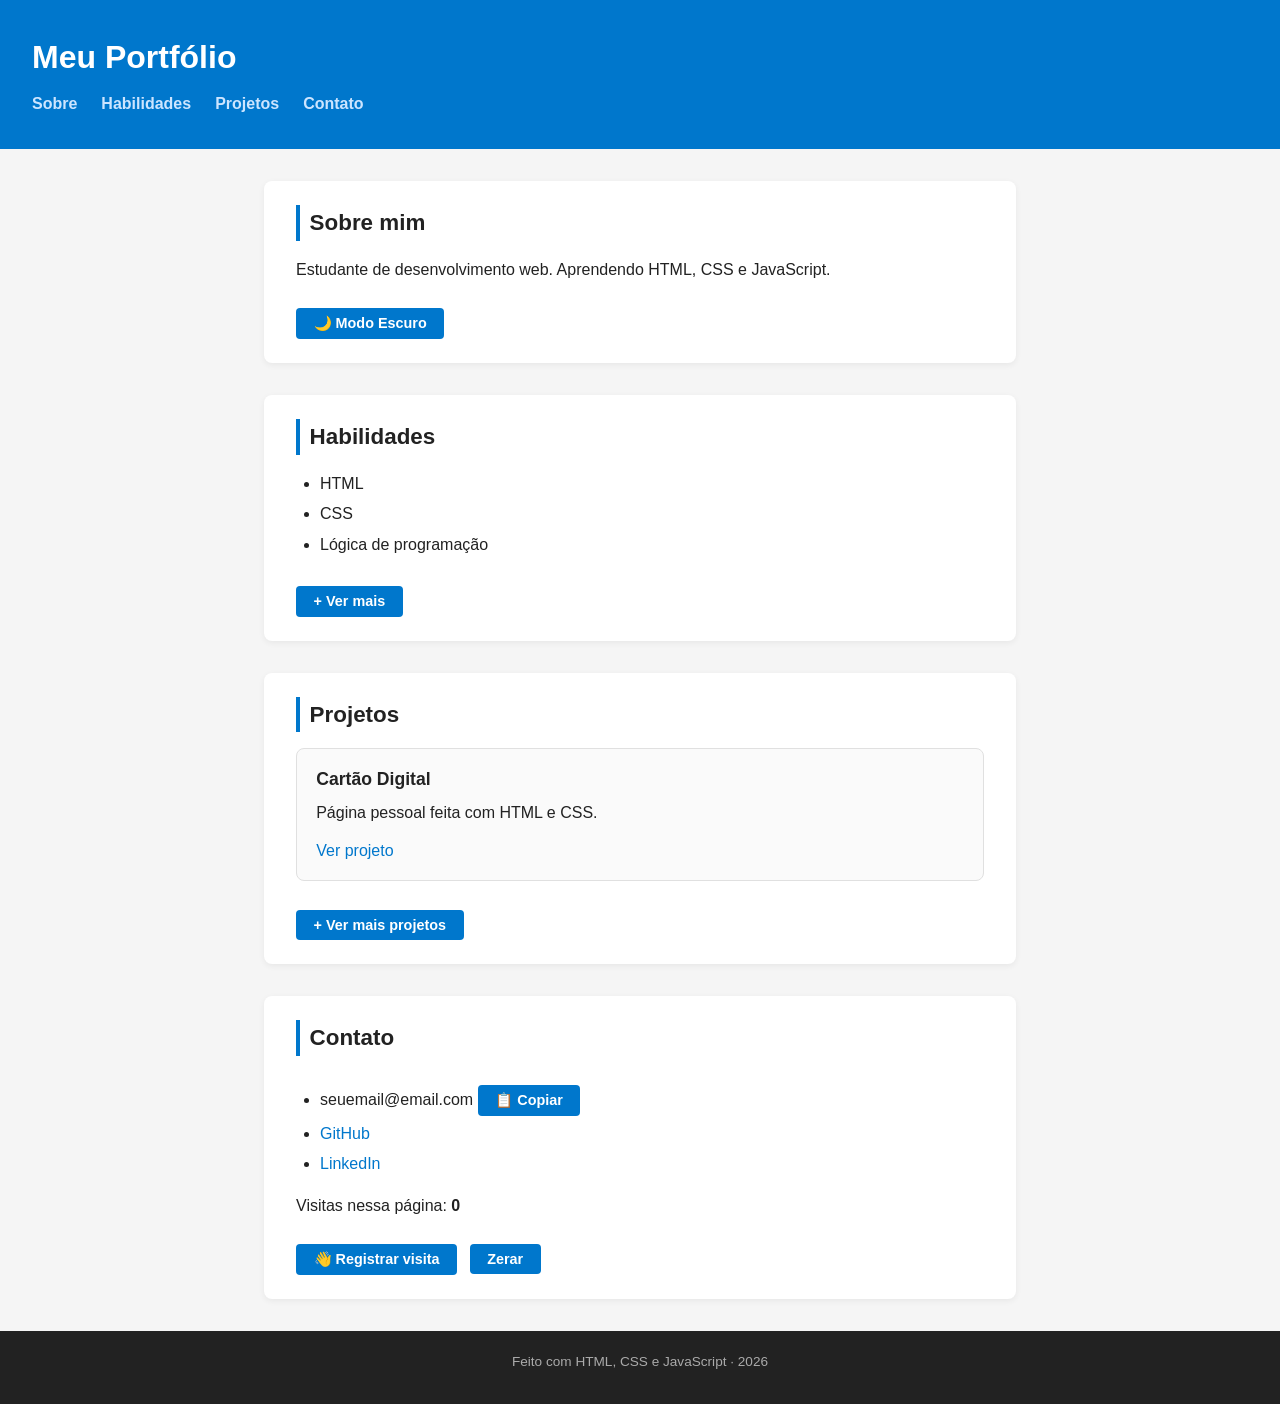
==== 04-botoes/Exemplo/index.html @ 1225c154 "aula 04: adiciona Exemplo para alunos sem codigo" ====
<!DOCTYPE html>
<html lang="pt-BR">
  <head>
    <meta charset="UTF-8" />
    <meta name="viewport" content="width=device-width, initial-scale=1.0" />
    <title>Meu Portfólio</title>
    <link rel="stylesheet" href="style.css" />
  </head>

  <body>

    <header>
      <h1>Meu Portfólio</h1>
      <nav>
        <a href="#sobre">Sobre</a>
        <a href="#habilidades">Habilidades</a>
        <a href="#projetos">Projetos</a>
        <a href="#contato">Contato</a>
      </nav>
    </header>

    <main>

      <section id="sobre">
        <h2>Sobre mim</h2>
        <p>Estudante de desenvolvimento web. Aprendendo HTML, CSS e JavaScript.</p>
        <button onclick="alternarTema()">🌙 Modo Escuro</button>
      </section>

      <section id="habilidades">
        <h2>Habilidades</h2>
        <ul>
          <li>HTML</li>
          <li>CSS</li>
          <li>Lógica de programação</li>
          <li class="oculto">JavaScript</li>
          <li class="oculto">Git</li>
        </ul>
        <button onclick="revelarHabilidades()">+ Ver mais</button>
      </section>

      <section id="projetos">
        <h2>Projetos</h2>

        <article class="card">
          <h3>Cartão Digital</h3>
          <p>Página pessoal feita com HTML e CSS.</p>
          <a href="#">Ver projeto</a>
        </article>

        <article class="card oculto" id="projeto-extra">
          <h3>Calculadora</h3>
          <p>Lógica de programação com Python.</p>
          <a href="#">Ver projeto</a>
        </article>

        <button onclick="alternarProjeto()">+ Ver mais projetos</button>
      </section>

      <section id="contato">
        <h2>Contato</h2>
        <ul>
          <li>
            <span id="email">seuemail@email.com</span>
            <button onclick="copiarEmail()">📋 Copiar</button>
          </li>
          <li><a href="https://github.com" target="_blank">GitHub</a></li>
          <li><a href="https://linkedin.com" target="_blank">LinkedIn</a></li>
        </ul>

        <p>Visitas nessa página: <strong><span id="contador">0</span></strong></p>
        <button onclick="contarVisita()">👋 Registrar visita</button>
        <button onclick="zerarContador()">Zerar</button>
      </section>

    </main>

    <footer>
      <p>Feito com HTML, CSS e JavaScript · 2026</p>
    </footer>

    <script src="script.js"></script>
  </body>
</html>
---- 04-botoes/Exemplo/style.css ----
* {
  margin: 0;
  padding: 0;
  box-sizing: border-box;
}

body {
  font-family: "Segoe UI", Arial, sans-serif;
  background-color: #f5f5f5;
  color: #222;
  line-height: 1.6;
  transition: background-color 0.3s, color 0.3s;
}

header {
  background-color: #0077cc;
  color: white;
  padding: 2rem;
}

header h1 {
  color: white;
  font-size: 2rem;
  margin-bottom: 0.5rem;
}

nav {
  display: flex;
  gap: 1.5rem;
}

nav a {
  color: #cce5ff;
  text-decoration: none;
  font-weight: 600;
}

nav a:hover {
  color: white;
}

main {
  max-width: 800px;
  margin: 2rem auto;
  padding: 0 1.5rem;
  display: flex;
  flex-direction: column;
  gap: 2rem;
}

section {
  background-color: white;
  border-radius: 8px;
  padding: 1.5rem 2rem;
  box-shadow: 0 2px 6px rgba(0, 0, 0, 0.06);
  transition: background-color 0.3s;
}

h2 {
  font-size: 1.4rem;
  margin-bottom: 1rem;
  border-left: 4px solid #0077cc;
  padding-left: 0.6rem;
}

h3 {
  font-size: 1.1rem;
  margin-bottom: 0.4rem;
}

p {
  margin-bottom: 0.8rem;
}

ul {
  list-style: disc;
  padding-left: 1.5rem;
  margin-bottom: 1rem;
}

li {
  margin-bottom: 0.3rem;
}

a {
  color: #0077cc;
  text-decoration: none;
}

a:hover {
  text-decoration: underline;
}

footer {
  background-color: #222;
  color: #aaa;
  text-align: center;
  padding: 1.2rem;
  margin-top: 2rem;
  font-size: 0.85rem;
}

/* --- Botões --- */

button {
  margin-top: 0.8rem;
  padding: 0.45rem 1.1rem;
  background-color: #0077cc;
  color: white;
  border: none;
  border-radius: 4px;
  font-size: 0.9rem;
  font-weight: 600;
  cursor: pointer;
  transition: background-color 0.2s;
  margin-right: 0.5rem;
}

button:hover {
  background-color: #005fa3;
}

button:active {
  transform: scale(0.97);
}

/* --- Cards de projeto --- */

.card {
  border: 1px solid #e0e0e0;
  border-radius: 8px;
  padding: 1rem 1.2rem;
  margin-bottom: 1rem;
  background-color: #fafafa;
  transition: background-color 0.3s;
}

/* --- Oculto --- */

.oculto {
  display: none;
}

/* --- Modo escuro --- */

body.dark {
  background-color: #121212;
  color: #e0e0e0;
}

body.dark header {
  background-color: #1a1a2e;
}

body.dark section {
  background-color: #1e1e1e;
}

body.dark .card {
  background-color: #2a2a2a;
  border-color: #444;
}

body.dark footer {
  background-color: #0a0a0a;
}

body.dark a {
  color: #66b2ff;
}
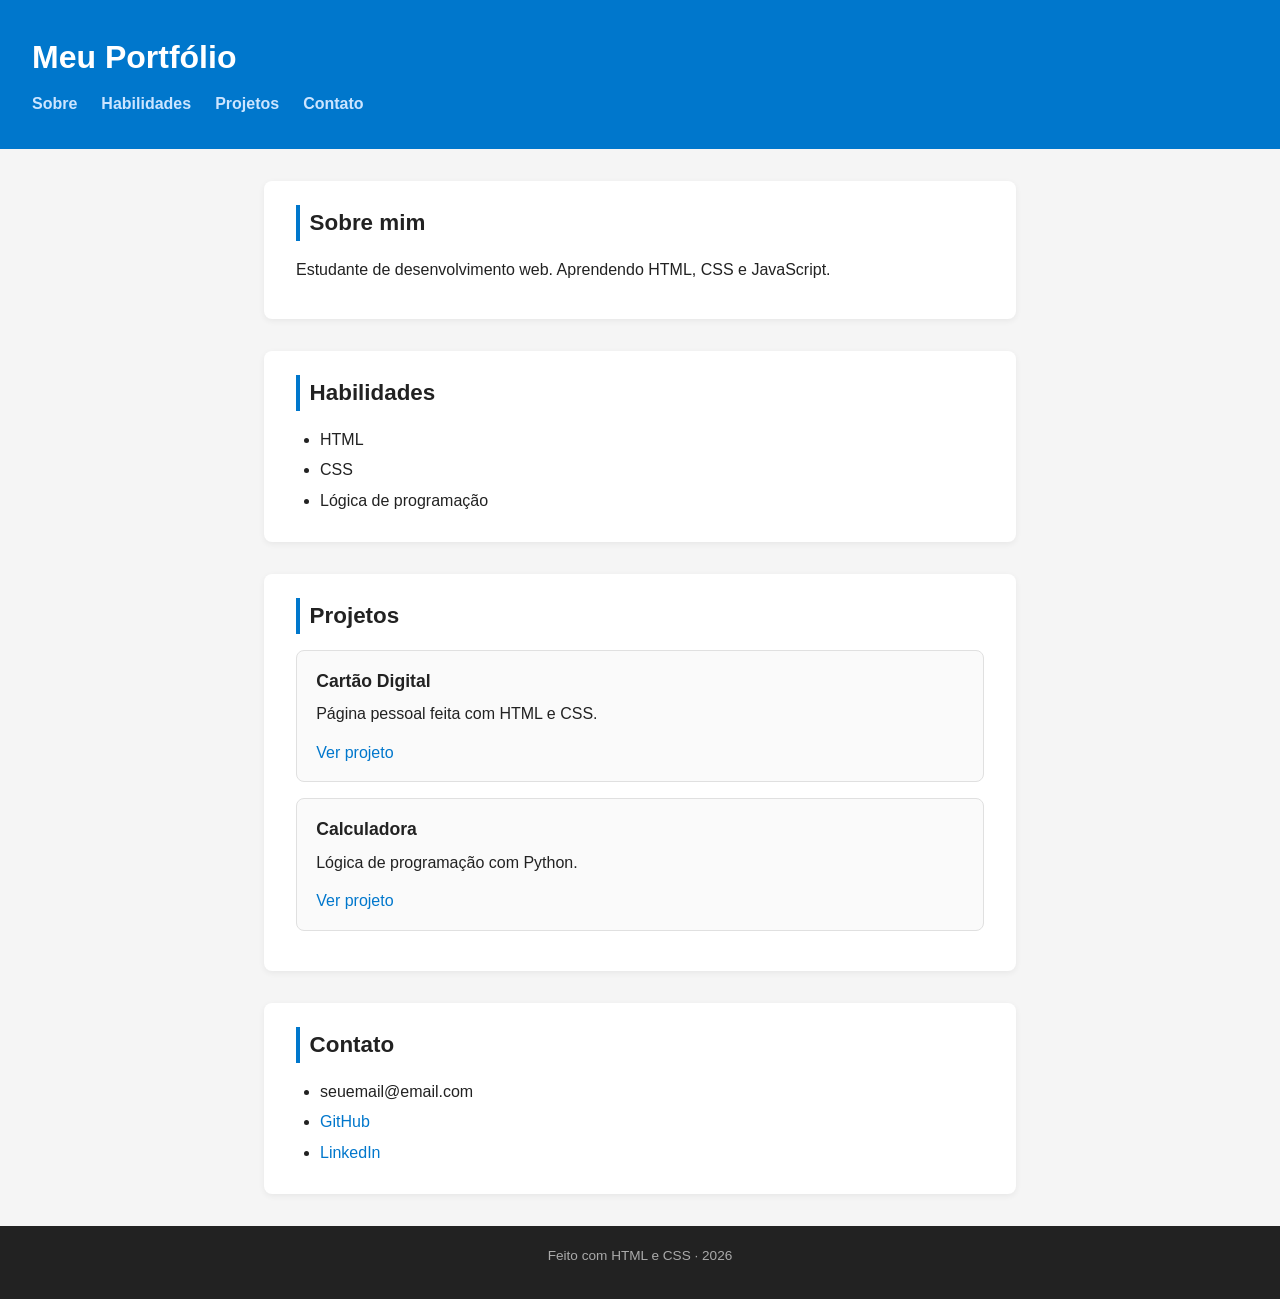
==== commit 37ad7f83: "exemplo: so estrutura html+css, sem botoes nem js" ====
--- a/04-botoes/Exemplo/index.html
+++ b/04-botoes/Exemplo/index.html
@@ -24,7 +24,6 @@
       <section id="sobre">
         <h2>Sobre mim</h2>
         <p>Estudante de desenvolvimento web. Aprendendo HTML, CSS e JavaScript.</p>
-        <button onclick="alternarTema()">🌙 Modo Escuro</button>
       </section>
 
       <section id="habilidades">
@@ -33,10 +32,7 @@
           <li>HTML</li>
           <li>CSS</li>
           <li>Lógica de programação</li>
-          <li class="oculto">JavaScript</li>
-          <li class="oculto">Git</li>
         </ul>
-        <button onclick="revelarHabilidades()">+ Ver mais</button>
       </section>
 
       <section id="projetos">
@@ -48,37 +44,26 @@
           <a href="#">Ver projeto</a>
         </article>
 
-        <article class="card oculto" id="projeto-extra">
+        <article class="card">
           <h3>Calculadora</h3>
           <p>Lógica de programação com Python.</p>
           <a href="#">Ver projeto</a>
         </article>
-
-        <button onclick="alternarProjeto()">+ Ver mais projetos</button>
       </section>
 
       <section id="contato">
         <h2>Contato</h2>
         <ul>
-          <li>
-            <span id="email">seuemail@email.com</span>
-            <button onclick="copiarEmail()">📋 Copiar</button>
-          </li>
+          <li>seuemail@email.com</li>
           <li><a href="https://github.com" target="_blank">GitHub</a></li>
           <li><a href="https://linkedin.com" target="_blank">LinkedIn</a></li>
         </ul>
-
-        <p>Visitas nessa página: <strong><span id="contador">0</span></strong></p>
-        <button onclick="contarVisita()">👋 Registrar visita</button>
-        <button onclick="zerarContador()">Zerar</button>
       </section>
 
     </main>
 
     <footer>
-      <p>Feito com HTML, CSS e JavaScript · 2026</p>
+      <p>Feito com HTML e CSS · 2026</p>
     </footer>
-
-    <script src="script.js"></script>
   </body>
 </html>
--- a/04-botoes/Exemplo/style.css
+++ b/04-botoes/Exemplo/style.css
@@ -9,7 +9,6 @@
   background-color: #f5f5f5;
   color: #222;
   line-height: 1.6;
-  transition: background-color 0.3s, color 0.3s;
 }
 
 header {
@@ -53,7 +52,6 @@
   border-radius: 8px;
   padding: 1.5rem 2rem;
   box-shadow: 0 2px 6px rgba(0, 0, 0, 0.06);
-  transition: background-color 0.3s;
 }
 
 h2 {
@@ -75,7 +73,6 @@
 ul {
   list-style: disc;
   padding-left: 1.5rem;
-  margin-bottom: 1rem;
 }
 
 li {
@@ -100,71 +97,10 @@
   font-size: 0.85rem;
 }
 
-/* --- Botões --- */
-
-button {
-  margin-top: 0.8rem;
-  padding: 0.45rem 1.1rem;
-  background-color: #0077cc;
-  color: white;
-  border: none;
-  border-radius: 4px;
-  font-size: 0.9rem;
-  font-weight: 600;
-  cursor: pointer;
-  transition: background-color 0.2s;
-  margin-right: 0.5rem;
-}
-
-button:hover {
-  background-color: #005fa3;
-}
-
-button:active {
-  transform: scale(0.97);
-}
-
-/* --- Cards de projeto --- */
-
 .card {
   border: 1px solid #e0e0e0;
   border-radius: 8px;
   padding: 1rem 1.2rem;
   margin-bottom: 1rem;
   background-color: #fafafa;
-  transition: background-color 0.3s;
 }
-
-/* --- Oculto --- */
-
-.oculto {
-  display: none;
-}
-
-/* --- Modo escuro --- */
-
-body.dark {
-  background-color: #121212;
-  color: #e0e0e0;
-}
-
-body.dark header {
-  background-color: #1a1a2e;
-}
-
-body.dark section {
-  background-color: #1e1e1e;
-}
-
-body.dark .card {
-  background-color: #2a2a2a;
-  border-color: #444;
-}
-
-body.dark footer {
-  background-color: #0a0a0a;
-}
-
-body.dark a {
-  color: #66b2ff;
-}
